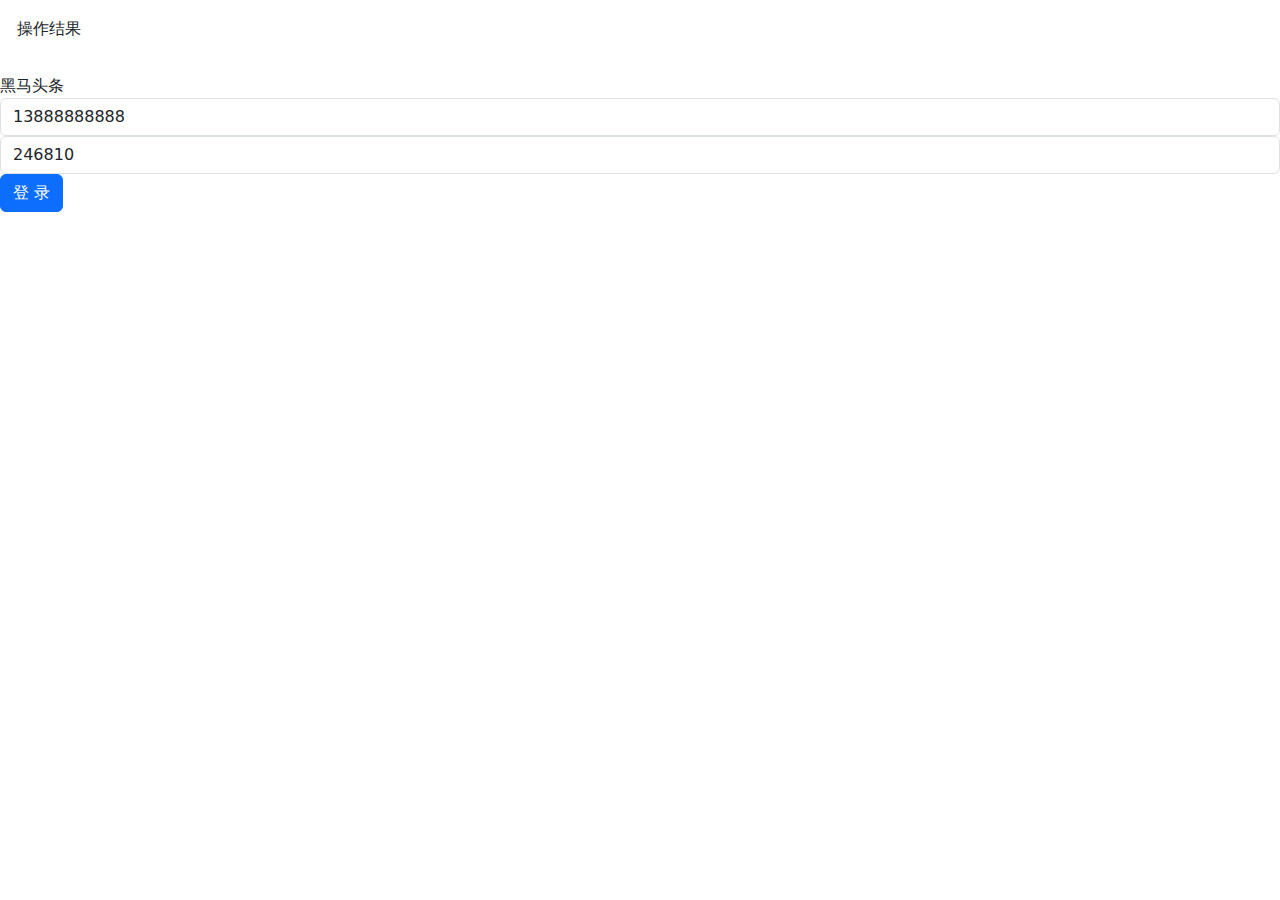
==== page/content/index.html @ 77547778 "6neirongyem" ====
<!DOCTYPE html>
<html lang="en">
  <head>
    <meta charset="UTF-8" />
    <meta http-equiv="X-UA-Compatible" content="IE=edge" />
    <meta name="viewport" content="width=device-width, initial-scale=1.0" />
    <link
      rel="stylesheet"
      href="https://cdn.bootcdn.net/ajax/libs/twitter-bootstrap/5.2.3/css/bootstrap.min.css"
    />
    <link rel="stylesheet" href="./index.css" />
    <title>黑马头条-数据管理平台</title>
  </head>

  <body>
    <!-- 警告框 -->
    <div class="alert info-box">操作结果</div>
    <!-- 登录页面 -->
    <div class="login-wrap">
      <div class="title">黑马头条</div>
      <div>
        <form class="login-form">
          <div class="item">
            <input
              type="text"
              class="form-control"
              name="mobile"
              placeholder="请输入手机号"
              value="13888888888"
            />
          </div>
          <div class="item">
            <input
              type="text"
              class="form-control"
              name="code"
              placeholder="默认验证码246810"
              value="246810"
            />
          </div>
          <div class="item">
            <button type="button" class="btn btn-primary btn">登 录</button>
          </div>
        </form>
      </div>
    </div>
    <script src="https://cdn.bootcdn.net/ajax/libs/axios/1.3.4/axios.min.js"></script>
    <script src="https://cdn.bootcdn.net/ajax/libs/twitter-bootstrap/5.2.3/js/bootstrap.min.js"></script>
    <script src="../../lib/form-serialize.js"></script>
    <script src="../../utils/request.js"></script>
    <script src="../../utils/alert.js"></script>
    <script src="./index.js"></script>
  </body>
</html>
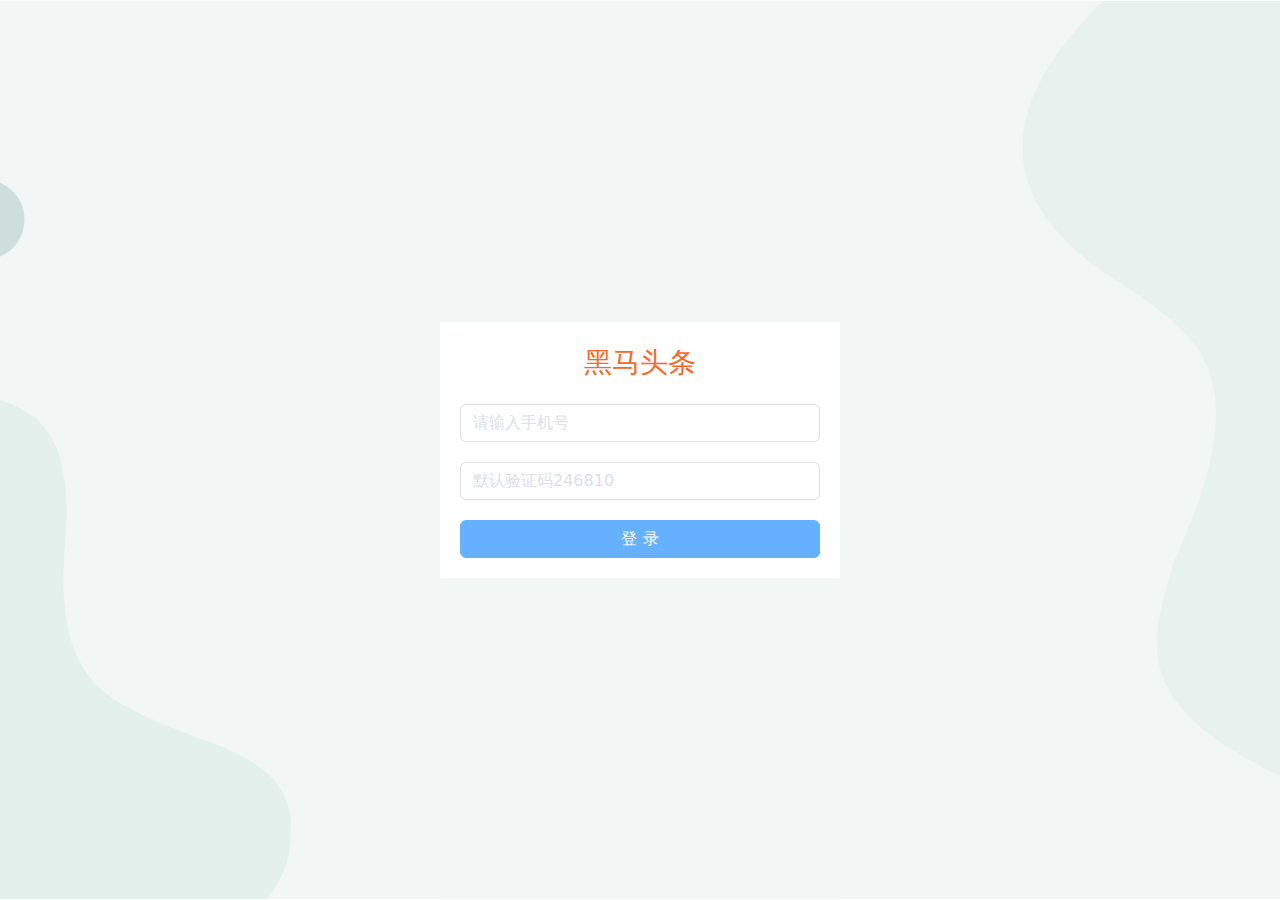
==== commit 67515c60: "12" ====
--- a/page/content/index.html
+++ b/page/content/index.html
@@ -1,54 +1,169 @@
 <!DOCTYPE html>
 <html lang="en">
-  <head>
-    <meta charset="UTF-8" />
-    <meta http-equiv="X-UA-Compatible" content="IE=edge" />
-    <meta name="viewport" content="width=device-width, initial-scale=1.0" />
-    <link
-      rel="stylesheet"
-      href="https://cdn.bootcdn.net/ajax/libs/twitter-bootstrap/5.2.3/css/bootstrap.min.css"
-    />
-    <link rel="stylesheet" href="./index.css" />
-    <title>黑马头条-数据管理平台</title>
-  </head>
 
-  <body>
-    <!-- 警告框 -->
-    <div class="alert info-box">操作结果</div>
-    <!-- 登录页面 -->
-    <div class="login-wrap">
-      <div class="title">黑马头条</div>
-      <div>
-        <form class="login-form">
-          <div class="item">
-            <input
-              type="text"
-              class="form-control"
-              name="mobile"
-              placeholder="请输入手机号"
-              value="13888888888"
-            />
+<head>
+  <meta charset="UTF-8">
+  <meta http-equiv="X-UA-Compatible" content="IE=edge">
+  <meta name="viewport" content="width=device-width, initial-scale=1.0">
+  <link rel="stylesheet" href="https://cdn.bootcdn.net/ajax/libs/twitter-bootstrap/5.2.3/css/bootstrap.min.css">
+  <link rel="stylesheet"
+    href="https://at.alicdn.com/t/c/font_4001111_4jrdiaeyvuy.css?spm=a313x.7781069.1998910419.52&file=font_4001111_4jrdiaeyvuy.css">
+  <link rel="stylesheet" href="https://cdn.bootcdn.net/ajax/libs/bootstrap-icons/1.10.3/font/bootstrap-icons.min.css">
+  <link rel="stylesheet" href="./index.css">
+  <title>master分支-标题</title>
+</head>
+
+<body>
+  <div class="wrap">
+    <!-- 侧边栏 -->
+    <div class="aside">
+      <h2>黑马头条</h2>
+      <ul class="nav">
+        <li>
+          <a href="./index.html" class="active">
+            <span class="iconfont icon-16"></span>
+            <span>内容管理</span>
+          </a>
+        </li>
+        <li>
+          <a href="../publish/index.html">
+            <span class="iconfont icon-fabu"></span>
+            <span>发布文章</span>
+          </a>
+        </li>
+      </ul>
+    </div>
+    <!-- 右侧区域 -->
+    <div class="main">
+      <!-- 顶部导航 -->
+      <div class="top-nav">
+        <div class="nav-item">
+          <span class="nick-name">昵称</span>
+          <span class="quit">退出</span>
+        </div>
+      </div>
+      <!-- 内容区域 -->
+      <div class="content">
+        <!-- 筛选 -->
+        <div class="card">
+          <div class="title">
+            <span>内容管理</span>
           </div>
-          <div class="item">
-            <input
-              type="text"
-              class="form-control"
-              name="code"
-              placeholder="默认验证码246810"
-              value="246810"
-            />
+          <div class="body">
+            <form class="sel-form">
+              <div>
+                <label class="form-label">状态:</label>
+                <div class="form-check">
+                  <input class="form-check-input" type="radio" name="status" value="" id="all" checked>
+                  <label class="form-check-label" for="all">
+                    全部
+                  </label>
+                </div>
+                <div class="form-check">
+                  <input class="form-check-input" type="radio" name="status" value="1" id="audit">
+                  <label class="form-check-label" for="audit">
+                    待审核
+                  </label>
+                </div>
+                <div class="form-check">
+                  <input class="form-check-input" type="radio" name="status" value="2" id="approved">
+                  <label class="form-check-label" for="approved">
+                    审核通过
+                  </label>
+                </div>
+              </div>
+              <div>
+                <label class="form-label">频道:</label>
+                <select class="form-select" name="channel_id">
+                  <option selected>请选择文章频道</option>
+                  <option value="1">频道1</option>
+                  <option value="2">频道2</option>
+                  <option value="3">频道3</option>
+                </select>
+              </div>
+              <div>
+                <button type="button" class="btn btn-primary sel-btn">筛选</button>
+              </div>
+            </form>
           </div>
-          <div class="item">
-            <button type="button" class="btn btn-primary btn">登 录</button>
-          </div>
-        </form>
+        </div>
+        <!-- 内容列表 -->
+        <div class="card">
+          <table class="table table-striped table-hover">
+            <thead>
+              <tr>
+                <th>封面</th>
+                <th>标题</th>
+                <th>状态</th>
+                <th>发布时间</th>
+                <th>阅读数</th>
+                <th>评论数</th>
+                <th>点赞数</th>
+                <th>操作</th>
+              </tr>
+            </thead>
+            <tbody class="align-middle art-list">
+              <tr>
+                <td>
+                  <img
+                    src="https://img2.baidu.com/it/u=2640406343,1419332367&fm=253&fmt=auto&app=138&f=JPEG?w=708&h=500"
+                    alt="">
+                </td>
+                <td>文章标题</td>
+                <td>
+                  <span class="badge text-bg-success">审核通过</span>
+                  <span class="badge text-bg-primary">待审核</span>
+                </td>
+                <td>
+                  <span>2023-04-27 10:59:34</span>
+                </td>
+                <td>
+                  <span>0</span>
+                </td>
+                <td>
+                  <span>0</span>
+                </td>
+                <td>
+                  <span>0</span>
+                </td>
+                <td>
+                  <i class="bi bi-pencil-square edit"></i>
+                  <i class="bi bi-trash3 del"></i>
+                </td>
+              </tr>
+            </tbody>
+          </table>
+          <!-- 分页 -->
+          <nav>
+            <ul class="pagination">
+              <li class="page-item last">
+                <a class="page-link" href="javascript:;">
+                  <span>&laquo;</span>
+                </a>
+              </li>
+              <li class="page-item page-now">
+                第1页
+              </li>
+              <li class="page-item next">
+                <a class="page-link" href="javascript:;">
+                  <span>&raquo;</span>
+                </a>
+              </li>
+              <li>
+                <span class="total-count page-now">共0条</span>
+              </li>
+            </ul>
+          </nav>
+        </div>
       </div>
     </div>
-    <script src="https://cdn.bootcdn.net/ajax/libs/axios/1.3.4/axios.min.js"></script>
-    <script src="https://cdn.bootcdn.net/ajax/libs/twitter-bootstrap/5.2.3/js/bootstrap.min.js"></script>
-    <script src="../../lib/form-serialize.js"></script>
-    <script src="../../utils/request.js"></script>
-    <script src="../../utils/alert.js"></script>
-    <script src="./index.js"></script>
-  </body>
-</html>
+  </div>
+  <script src="https://cdn.bootcdn.net/ajax/libs/axios/1.3.4/axios.min.js"></script>
+  <script src="https://cdn.bootcdn.net/ajax/libs/twitter-bootstrap/5.2.3/js/bootstrap.min.js"></script>
+  <script src="../../lib/form-serialize.js"></script>
+  <script src="../../utils/request.js"></script>
+  <script src="../../utils/auth.js"></script>
+  <script src="./index.js"></script>
+</body>
+
+</html>--- a/page/content/index.css
+++ b/page/content/index.css
@@ -0,0 +1,105 @@
+html, body{
+  height: 100%;
+}
+.wrap{
+  min-height: 100%;
+  display: flex;
+}
+
+/* 侧边栏 */
+.aside {
+  width: 200px;
+  background-color: #023;
+  padding-top: 40px;
+}
+.aside h2 {
+  text-align: center;
+  color: #fc6627;
+}
+
+/* 侧边栏导航 */
+.nav{
+  padding-left: 20px;
+}
+.nav li {
+  width: 100%;
+  height: 60px;
+  line-height: 60px;
+  color: white;
+  cursor: pointer;
+  list-style: none;
+}
+.nav li a{
+  color: white;
+  text-decoration: none;
+}
+.nav li a.active{
+  color: #409eff !important;
+}
+
+/* 内容区域 */
+.main{
+  height: 100%;
+  flex: 1;
+}
+.top-nav{
+  height: 60px;
+  border-bottom: 1px solid #ddd;
+  display: flex;
+  justify-content: flex-end;
+  align-items: center;
+  padding-right: 40px;
+}
+.nav-item span{
+  cursor: pointer;
+}
+.nav-item span:last-of-type{
+  margin-left: 20px;
+}
+
+/* 卡片容器布局 */
+.content{
+  padding: 30px;
+}
+.card{
+  box-shadow: 0 2px 12px 0 rgb(0 0 0 / 10%);
+  border: 1px solid #ebeef5;
+  padding: 20px;
+}
+.card:nth-child(n + 2){
+  margin-top: 30px;
+}
+.card .title{
+  height: 50px;
+  display: flex;
+  align-items: center;
+  border-bottom: 1px solid #ebeef5;
+  
+}
+
+/* 表单部分 */
+.form-check, .form-select{
+  display: inline-block;
+  margin-left: 10px;
+}
+.form-select{
+  width: auto;
+}
+.body form>div {
+  margin-top: 20px;
+}
+
+/* 表格列表部分 */
+.table img {
+  width: 100px;
+  height: 100px;
+}
+.table .bi{
+  cursor: pointer;
+}
+
+/* 分页 */
+.page-now{
+  line-height: 40px;
+  padding: 0 20px;
+}